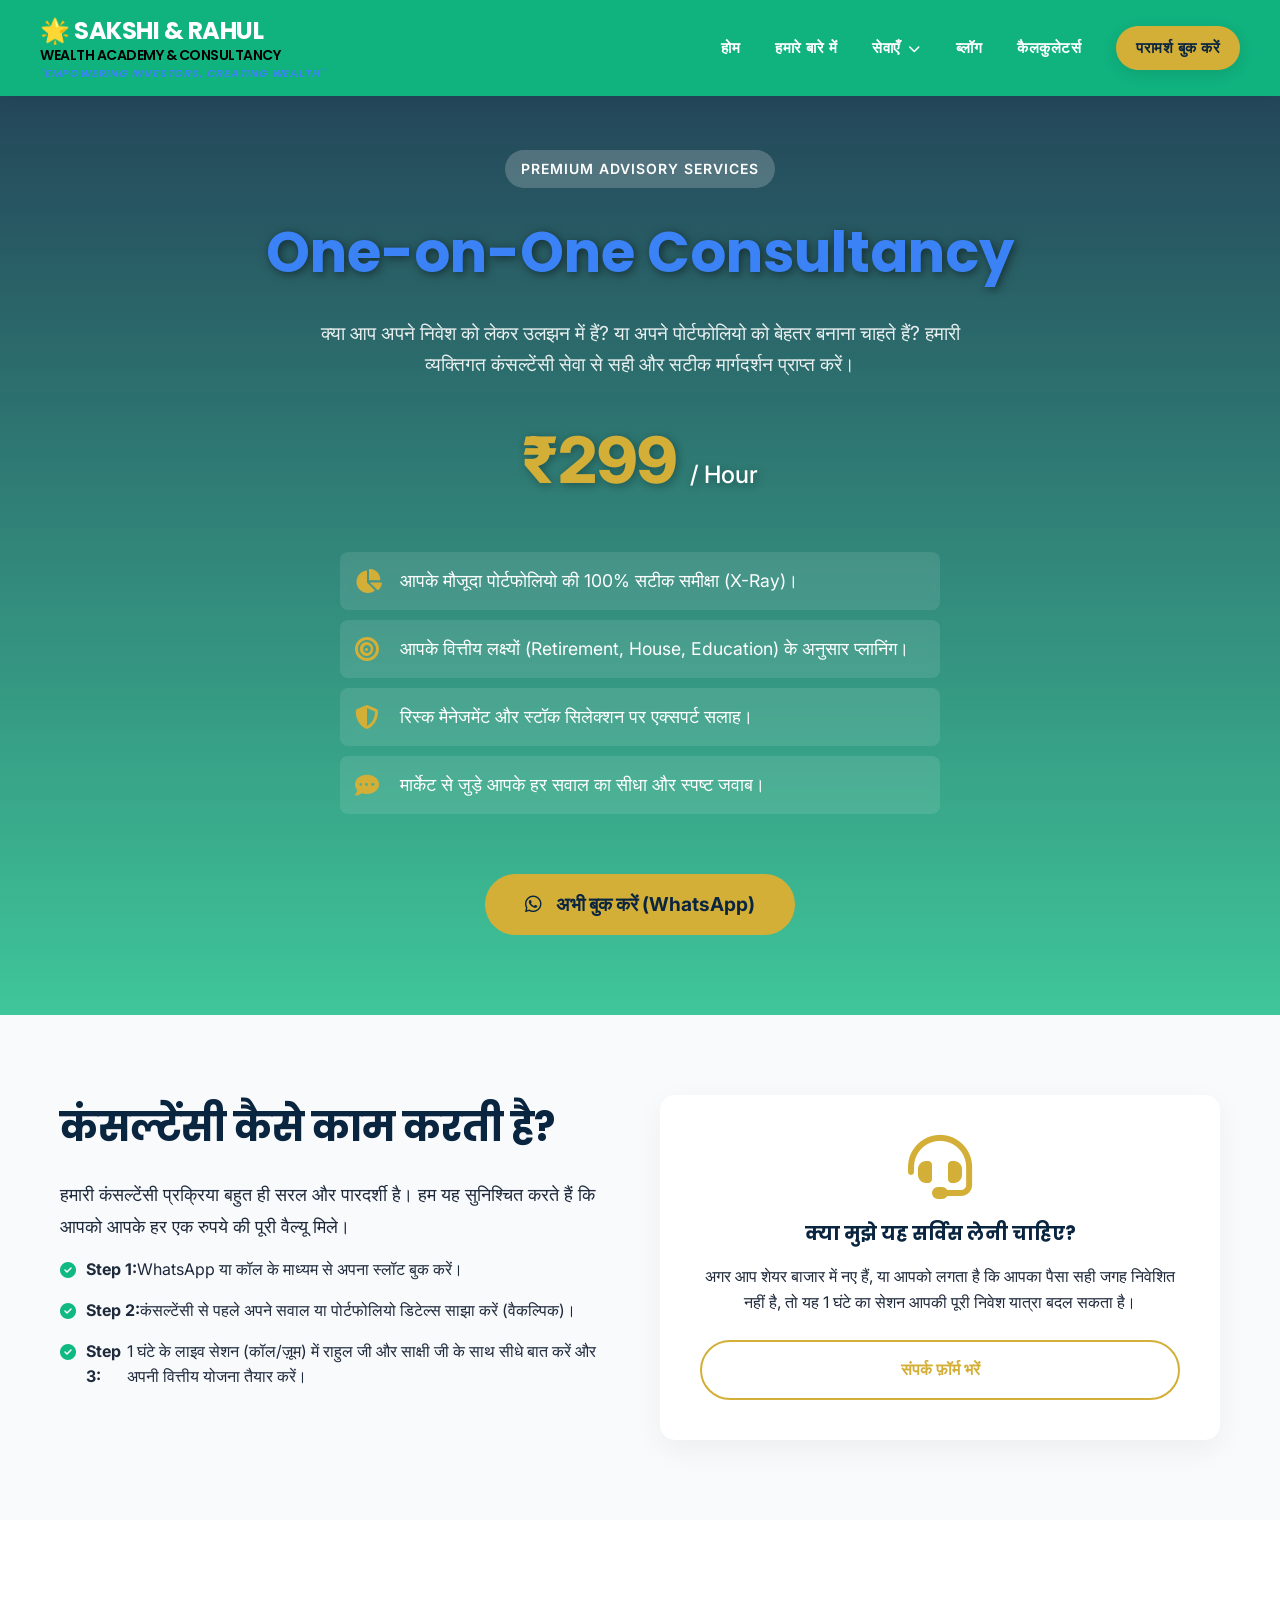
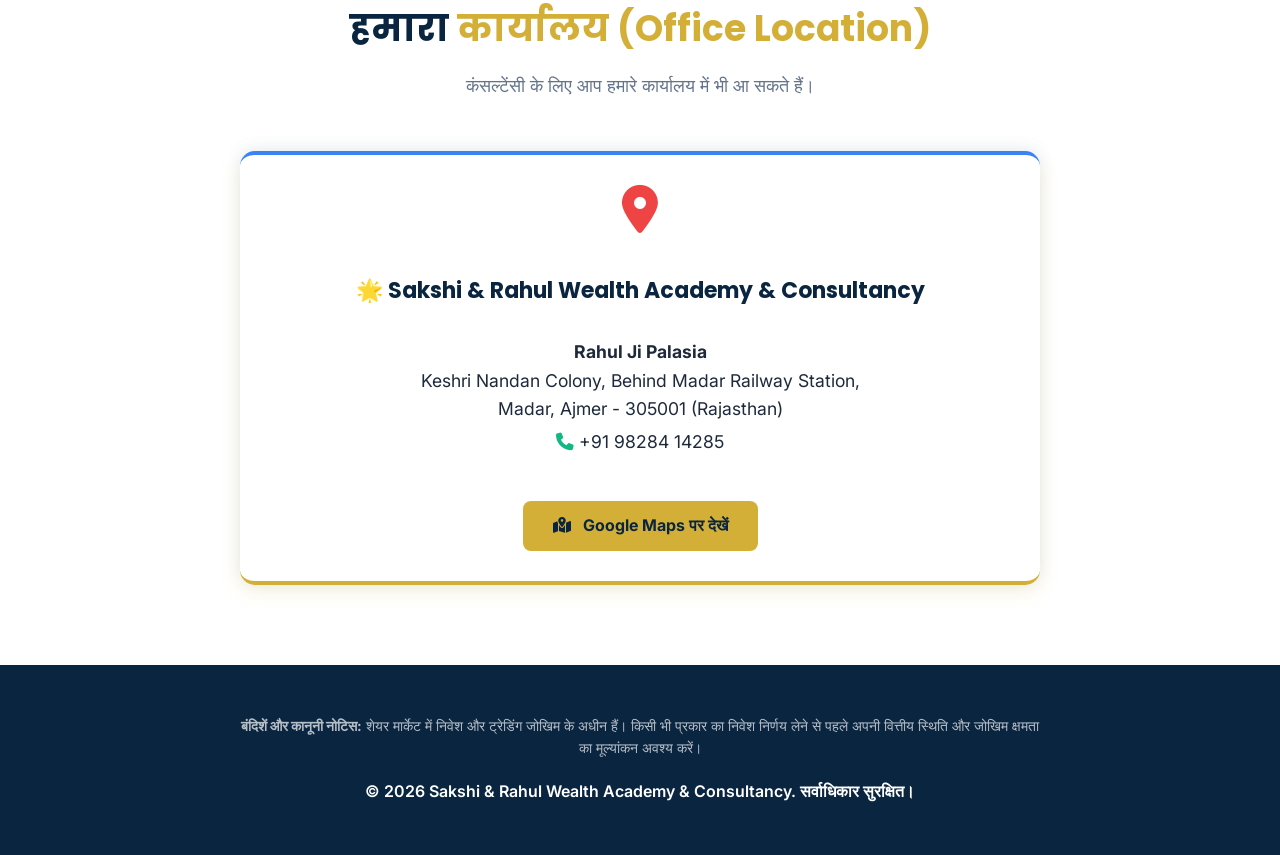
==== consultancy.html @ f093c016 "Add files via upload" ====
<!DOCTYPE html>
<html lang="hi">
<head>
    <meta charset="UTF-8">
    <meta name="viewport" content="width=device-width, initial-scale=1.0">
    <title>Consultancy Charges - 🌟 Sakshi & Rahul Wealth Academy & Consultancy</title>
    <meta name="description" content="व्यक्तिगत वित्तीय सलाह, पोर्टफोलियो समीक्षा और ट्रेडिंग रणनीतियों के लिए हमारी प्रीमियम कंसल्टेंसी सेवाएँ।">
    <link rel="preconnect" href="https://fonts.googleapis.com">
    <link rel="preconnect" href="https://fonts.gstatic.com" crossorigin>
    <link href="https://fonts.googleapis.com/css2?family=Poppins:wght@400;500;600;700;800&family=Inter:wght@400;500;600&display=swap" rel="stylesheet">
    <link rel="stylesheet" href="style.css">
    <link rel="stylesheet" href="https://cdnjs.cloudflare.com/ajax/libs/font-awesome/6.4.0/css/all.min.css">
    <style>
        .page-header {
            padding: 150px 20px 80px;
            background: linear-gradient(rgba(10, 37, 64, 0.9), rgba(16, 185, 129, 0.8)), url('https://images.unsplash.com/photo-1454165804606-c3d57bc86b40?auto=format&fit=crop&q=80') center/cover;
            color: var(--white);
            text-align: center;
        }
        .page-header h1 {
            font-size: 3.5rem;
            margin-bottom: 20px;
        }
        .price-tag {
            font-size: 4rem;
            color: var(--secondary);
            font-weight: 800;
            margin: 30px 0;
            text-shadow: 2px 2px 10px rgba(0,0,0,0.3);
        }
        .price-tag span {
            font-size: 1.5rem;
            color: var(--white);
            font-weight: 500;
        }
        .feature-list {
            list-style: none;
            padding: 0;
            margin: 40px auto;
            max-width: 600px;
            text-align: left;
        }
        .feature-list li {
            padding: 15px;
            margin-bottom: 10px;
            background: rgba(255,255,255,0.1);
            border-radius: 8px;
            font-size: 1.1rem;
            display: flex;
            align-items: center;
            backdrop-filter: blur(5px);
        }
        .feature-list li i {
            color: var(--secondary);
            font-size: 1.5rem;
            margin-right: 15px;
            width: 30px;
        }
    </style>
</head>
<body>

    <!-- Header -->
    <header>
        <div class="logo" style="line-height: 1.3;">
            <div style="font-size: 24px; font-weight: 700; color: var(--white);">🌟 Sakshi & Rahul</div>
            <div style="font-size: 14px; color: #000000; font-weight: 600;">Wealth Academy & Consultancy</div>
            <div style="font-size: 11px; color: var(--accent-blue); letter-spacing: 0.8px; margin-top: 2px; font-style: italic; font-weight: 600;">"Empowering Investors, Creating Wealth"</div>
        </div>
        <nav>
            <ul>
                <li><a href="index.html#home">होम</a></li>
                <li><a href="index.html#about">हमारे बारे में</a></li>
                <li class="dropdown">
                    <a href="index.html#services">सेवाएँ <i class="fa-solid fa-chevron-down" style="font-size: 12px; margin-left: 3px;"></i></a>
                    <div class="dropdown-content">
                        <a href="consultancy.html"><i class="fa-solid fa-handshake" style="margin-right: 8px;"></i> Consultancy Charges</a>
                        <a href="training.html"><i class="fa-solid fa-chalkboard-user" style="margin-right: 8px;"></i> Stock Market Training</a>
                    </div>
                </li>
                <li><a href="blog.html">ब्लॉग</a></li>
                <li><a href="index.html#calculators">कैलकुलेटर्स</a></li>
                <li><a href="index.html#contact" class="btn-primary" style="padding: 10px 20px; box-shadow: 0 4px 15px rgba(0, 0, 0, 0.1);">परामर्श बुक करें</a></li>
            </ul>
        </nav>
    </header>

    <!-- Page Header -->
    <section class="page-header">
        <div class="container">
            <span class="badge" style="background: rgba(255,255,255,0.2); border: none; color: var(--white);">Premium Advisory Services</span>
            <h1 style="color: #3B82F6; text-shadow: 2px 2px 10px rgba(0,0,0,0.5);">One-on-One Consultancy</h1>
            <p style="font-size: 1.2rem; max-width: 700px; margin: 0 auto; opacity: 0.9;">क्या आप अपने निवेश को लेकर उलझन में हैं? या अपने पोर्टफोलियो को बेहतर बनाना चाहते हैं? हमारी व्यक्तिगत कंसल्टेंसी सेवा से सही और सटीक मार्गदर्शन प्राप्त करें।</p>
            
            <div class="price-tag">
                ₹299 <span>/ Hour</span>
            </div>

            <ul class="feature-list">
                <li><i class="fa-solid fa-chart-pie"></i> आपके मौजूदा पोर्टफोलियो की 100% सटीक समीक्षा (X-Ray)।</li>
                <li><i class="fa-solid fa-bullseye"></i> आपके वित्तीय लक्ष्यों (Retirement, House, Education) के अनुसार प्लानिंग।</li>
                <li><i class="fa-solid fa-shield-halved"></i> रिस्क मैनेजमेंट और स्टॉक सिलेक्शन पर एक्सपर्ट सलाह।</li>
                <li><i class="fa-solid fa-comment-dots"></i> मार्केट से जुड़े आपके हर सवाल का सीधा और स्पष्ट जवाब।</li>
            </ul>

            <a href="https://wa.me/919828414285?text=Hello%20Rahul%20Ji,%20I%20want%20to%20book%20a%20Consultancy%20Session." target="_blank" class="btn-primary" style="font-size: 1.2rem; padding: 15px 40px; margin-top: 20px; display: inline-block;">
                <i class="fa-brands fa-whatsapp" style="margin-right: 10px;"></i> अभी बुक करें (WhatsApp)
            </a>
        </div>
    </section>

    <!-- Additional Info Section -->
    <section class="section" style="background: var(--light-bg);">
        <div class="container">
            <div class="grid-2">
                <div>
                    <h2 style="color: var(--primary); margin-bottom: 20px; font-size: 2.5rem;">कंसल्टेंसी कैसे काम करती है?</h2>
                    <p style="color: var(--text-dark); margin-bottom: 15px; font-size: 1.1rem; line-height: 1.8;">हमारी कंसल्टेंसी प्रक्रिया बहुत ही सरल और पारदर्शी है। हम यह सुनिश्चित करते हैं कि आपको आपके हर एक रुपये की पूरी वैल्यू मिले।</p>
                    <ul style="list-style: none; padding: 0;">
                        <li style="margin-bottom: 15px; display: flex; align-items: flex-start;"><i class="fa-solid fa-check-circle" style="color: var(--success); margin-top: 5px; margin-right: 10px;"></i> <strong>Step 1:</strong> WhatsApp या कॉल के माध्यम से अपना स्लॉट बुक करें।</li>
                        <li style="margin-bottom: 15px; display: flex; align-items: flex-start;"><i class="fa-solid fa-check-circle" style="color: var(--success); margin-top: 5px; margin-right: 10px;"></i> <strong>Step 2:</strong> कंसल्टेंसी से पहले अपने सवाल या पोर्टफोलियो डिटेल्स साझा करें (वैकल्पिक)।</li>
                        <li style="margin-bottom: 15px; display: flex; align-items: flex-start;"><i class="fa-solid fa-check-circle" style="color: var(--success); margin-top: 5px; margin-right: 10px;"></i> <strong>Step 3:</strong> 1 घंटे के लाइव सेशन (कॉल/ज़ूम) में राहुल जी और साक्षी जी के साथ सीधे बात करें और अपनी वित्तीय योजना तैयार करें।</li>
                    </ul>
                </div>
                <div style="background: var(--white); padding: 40px; border-radius: 15px; box-shadow: 0 10px 30px rgba(0,0,0,0.05); text-align: center;">
                    <i class="fa-solid fa-headset" style="font-size: 4rem; color: var(--secondary); margin-bottom: 20px;"></i>
                    <h3 style="color: var(--primary); margin-bottom: 15px;">क्या मुझे यह सर्विस लेनी चाहिए?</h3>
                    <p style="color: var(--text-dark); margin-bottom: 25px;">अगर आप शेयर बाजार में नए हैं, या आपको लगता है कि आपका पैसा सही जगह निवेशित नहीं है, तो यह 1 घंटे का सेशन आपकी पूरी निवेश यात्रा बदल सकता है।</p>
                    <a href="index.html#contact" class="btn-secondary" style="width: 100%; display: block;">संपर्क फ़ॉर्म भरें</a>
                </div>
            </div>
        </div>
    </section>

    <!-- Location Section -->
    <section class="section" style="background: var(--white);">
        <div class="container">
            <div class="section-header text-center">
                <h2 style="color: var(--primary);">हमारा <span>कार्यालय (Office Location)</span></h2>
                <p>कंसल्टेंसी के लिए आप हमारे कार्यालय में भी आ सकते हैं।</p>
            </div>
            <div class="tool-card" style="max-width: 800px; margin: 0 auto; display: flex; flex-direction: column; align-items: center; text-align: center;">
                <i class="fa-solid fa-location-dot" style="font-size: 3rem; color: var(--danger); margin-bottom: 20px;"></i>
                <h3 style="color: var(--primary); margin-bottom: 10px;">🌟 Sakshi & Rahul Wealth Academy & Consultancy</h3>
                <p style="color: var(--text-dark); font-size: 1.1rem; line-height: 1.6; margin-bottom: 25px;">
                    <strong>Rahul Ji Palasia</strong><br>
                    Keshri Nandan Colony, Behind Madar Railway Station,<br>
                    Madar, Ajmer - 305001 (Rajasthan)<br>
                    <i class="fa-solid fa-phone" style="color: var(--success); margin-top: 10px;"></i> +91 98284 14285
                </p>
                <a href="https://www.google.com/maps/search/Rahul+Ji+Palasia,+Kesari+Nandan+Colony,+Behind+Madar+Railway+Station,+Madar,+Ajmer+-+305001+%2B91+98284+14285/@26.4617545,74.6908828,54m/data=!3m1!1e3?entry=ttu&g_ep=EgoyMDI2MDYwMS4wIKXMDSoASAFQAw%3D%3D" target="_blank" class="btn-primary" style="padding: 12px 30px; border-radius: 8px;">
                    <i class="fa-solid fa-map-location-dot" style="margin-right: 8px;"></i> Google Maps पर देखें
                </a>
            </div>
        </div>
    </section>

    <!-- Footer -->
    <footer style="background: var(--primary); padding: 50px 20px; color: var(--white); text-align: center;">
        <div class="container">
            <p style="opacity: 0.7; font-size: 14px; max-width: 800px; margin: 0 auto 20px;">
                <strong>बंदिशें और कानूनी नोटिस:</strong> शेयर मार्केट में निवेश और ट्रेडिंग जोखिम के अधीन हैं। किसी भी प्रकार का निवेश निर्णय लेने से पहले अपनी वित्तीय स्थिति और जोखिम क्षमता का मूल्यांकन अवश्य करें।
            </p>
            <p style="font-weight: 600;">&copy; 2026 Sakshi & Rahul Wealth Academy & Consultancy. सर्वाधिकार सुरक्षित।</p>
        </div>
    </footer>

</body>
</html>
---- style.css ----
:root {
  /* Primary Colors */
  --primary: #0A2540;
  --primary-light: #133B5C;
  --secondary: #D4AF37;

  /* Background */
  --background: #F8FAFC;
  --white: #FFFFFF;

  /* Text */
  --text-dark: #1E293B;
  --text-light: #64748B;

  /* Status */
  --success: #10B981;
  --warning: #F59E0B;
  --danger: #EF4444;
  --accent-blue: #3B82F6;

  /* Gradient */
  --hero-gradient: linear-gradient(135deg, #0A2540 0%, #133B5C 50%, #1E3A5F 100%);
  --gold-gradient: linear-gradient(135deg, #D4AF37, #F7D774);
  
  --font-heading: 'Poppins', sans-serif;
  --font-content: 'Inter', sans-serif;
}

* {
    margin: 0;
    padding: 0;
    box-sizing: border-box;
    scroll-behavior: smooth;
}

body {
    font-family: var(--font-content);
    background-color: var(--background);
    color: var(--text-dark);
    line-height: 1.6;
}

h1, h2, h3, h4, h5, h6 {
    font-family: var(--font-heading);
    color: var(--primary);
}

a {
    text-decoration: none;
    color: inherit;
}

.container {
    max-width: 1200px;
    margin: 0 auto;
    padding: 0 20px;
}

/* Header - Premium Attractive Menu */
header {
    position: fixed;
    top: 0;
    width: 100%;
    background-color: rgba(16, 185, 129, 0.95); /* Green Background */
    backdrop-filter: blur(12px);
    -webkit-backdrop-filter: blur(12px);
    box-shadow: 0 4px 20px rgba(0,0,0,0.06);
    padding: 15px 40px;
    display: flex;
    justify-content: space-between;
    align-items: center;
    z-index: 1000;
    transition: all 0.3s ease;
}

.logo {
    font-family: var(--font-heading);
    font-size: 26px;
    font-weight: 800;
    letter-spacing: -0.5px;
    color: var(--white);
    text-transform: uppercase;
}

.logo span {
    color: #000000; /* Black text */
}

nav ul {
    display: flex;
    list-style: none;
    gap: 35px;
    align-items: center;
}

nav ul li a {
    font-weight: 600;
    font-size: 15px;
    color: var(--white);
    transition: color 0.3s ease;
    text-transform: uppercase;
    letter-spacing: 0.5px;
}

nav ul li a:not(.btn-primary) {
    position: relative;
}

nav ul li a:not(.btn-primary)::after {
    content: '';
    position: absolute;
    bottom: -6px;
    left: 0;
    width: 0%;
    height: 3px;
    background: var(--secondary);
    border-radius: 2px;
    transition: width 0.3s ease;
}

nav ul li a:not(.btn-primary):hover {
    color: var(--secondary); /* Gold on hover */
}

nav ul li a:not(.btn-primary):hover::after {
    width: 100%;
}

/* Dropdown Styles */
.dropdown {
    position: relative;
    display: inline-block;
}

.dropdown-content {
    display: none;
    position: absolute;
    background-color: rgba(16, 185, 129, 0.98);
    min-width: 250px;
    box-shadow: 0px 8px 30px rgba(0,0,0,0.15);
    z-index: 1001;
    border-radius: 8px;
    overflow: hidden;
    top: 100%;
    left: 0;
    margin-top: 15px;
}

.dropdown::after {
    content: '';
    position: absolute;
    top: 100%;
    left: 0;
    width: 100%;
    height: 15px;
}

.dropdown-content a {
    color: var(--white);
    padding: 15px 20px;
    text-decoration: none;
    display: block;
    font-size: 14px;
    font-weight: 500;
    transition: background-color 0.3s ease, padding-left 0.3s ease;
    border-bottom: 1px solid rgba(255,255,255,0.1);
    text-transform: none;
}

.dropdown-content a:last-child {
    border-bottom: none;
}

.dropdown-content a:hover {
    background-color: rgba(255,255,255,0.1);
    color: var(--secondary);
    padding-left: 25px;
}

.dropdown-content a::after {
    display: none !important;
}

.dropdown:hover .dropdown-content {
    display: block;
    animation: fadeInDropdown 0.3s ease forwards;
}

@keyframes fadeInDropdown {
    from { opacity: 0; transform: translateY(10px); }
    to { opacity: 1; transform: translateY(0); }
}

/* Luxury Hero Section */
.hero {
    min-height: 90vh;
    background: var(--hero-gradient);
    color: var(--white);
    display: flex;
    align-items: center;
    justify-content: center;
    text-align: center;
    padding: 100px 20px 50px 20px;
}

.hero-content {
    max-width: 900px;
    margin: auto;
}

.badge {
    background: rgba(212, 175, 55, 0.2);
    border: 1px solid var(--secondary);
    color: var(--secondary);
    padding: 8px 16px;
    border-radius: 30px;
    font-size: 14px;
    font-weight: 600;
    display: inline-block;
    margin-bottom: 20px;
    text-transform: uppercase;
    letter-spacing: 1px;
}

.hero h1 {
    font-size: 4rem;
    color: var(--white);
    margin-bottom: 20px;
    line-height: 1.2;
}

.hero p {
    font-size: 1.2rem;
    max-width: 700px;
    margin: 20px auto 40px;
    color: rgba(255,255,255,0.8);
}

.buttons {
    display: flex;
    gap: 20px;
    justify-content: center;
}

/* CTA Buttons */
.btn-primary {
    background: var(--secondary);
    color: var(--primary);
    padding: 15px 35px;
    border-radius: 50px;
    font-weight: 700;
    display: inline-block;
    transition: .3s;
    border: none;
    cursor: pointer;
    text-decoration: none;
}

.btn-primary:hover {
    transform: scale(1.05);
    box-shadow: 0 10px 20px rgba(212, 175, 55, 0.4);
}

.btn-secondary {
    background: transparent;
    color: var(--secondary);
    padding: 15px 35px;
    border-radius: 50px;
    font-weight: 700;
    display: inline-block;
    transition: .3s;
    border: 2px solid var(--secondary);
    cursor: pointer;
    text-decoration: none;
}

.btn-secondary:hover {
    background: rgba(212, 175, 55, 0.1);
    transform: scale(1.05);
}

/* Sections */
.section {
    padding: 80px 0;
}

.section-bg {
    background-color: var(--white);
}

.section-header {
    text-align: center;
    margin-bottom: 50px;
}

.section-header h2 {
    font-size: 36px;
    margin-bottom: 15px;
}

.section-header h2 span {
    color: var(--secondary);
}

.section-header p {
    color: var(--text-light);
    font-size: 18px;
}

/* Grid Layouts */
.grid-3 {
    display: grid;
    grid-template-columns: repeat(auto-fit, minmax(300px, 1fr));
    gap: 30px;
}

.grid-2 {
    display: grid;
    grid-template-columns: repeat(auto-fit, minmax(400px, 1fr));
    gap: 40px;
}

/* Luxury Cards */
.tool-card {
    background: var(--white);
    padding: 30px;
    border-radius: 15px;
    box-shadow: 0 -3px 15px rgba(59, 130, 246, 0.1), 0 5px 20px rgba(212, 175, 55, 0.2);
    transition: transform 0.3s, box-shadow 0.3s;
    display: flex;
    flex-direction: column;
    align-items: stretch;
    gap: 20px;
    border-top: 4px solid var(--accent-blue);
    border-bottom: 4px solid var(--secondary);
}

.tool-card:hover {
    transform: translateY(-10px);
    box-shadow: 0 -5px 20px rgba(59, 130, 246, 0.2), 0 15px 40px rgba(212, 175, 55, 0.3);
}

.card-icon {
    font-size: 40px;
    color: var(--secondary);
    margin-bottom: 20px;
}

.tool-card h3 {
    margin-bottom: 15px;
    font-size: 22px;
}

/* Glassmorphism Design */
.glass-card {
    backdrop-filter: blur(20px);
    background: rgba(255, 255, 255, 0.1);
    border: 1px solid rgba(255, 255, 255, 0.2);
    border-radius: 24px;
    color: var(--white);
    padding: 30px;
}

/* Calculators */
.input-group {
    margin-bottom: 20px;
}

.input-group label {
    display: block;
    margin-bottom: 8px;
    font-weight: 600;
    color: var(--text-dark);
}

.input-group input {
    width: 100%;
    padding: 12px;
    border: 1px solid #E2E8F0;
    border-radius: 10px;
    font-family: var(--font-content);
    font-size: 16px;
    transition: border 0.3s;
}

.input-group input:focus {
    outline: none;
    border-color: var(--secondary);
    box-shadow: 0 0 0 3px rgba(212, 175, 55, 0.2);
}

.result-box {
    background: var(--background);
    padding: 20px;
    border-radius: 10px;
    margin-top: 20px;
    text-align: center;
    border-left: 4px solid var(--success);
}

.result-box h4 {
    color: var(--text-light);
    font-size: 16px;
    margin-bottom: 5px;
}

.result-box .amount {
    font-size: 28px;
    font-weight: 700;
    color: var(--primary);
}

/* Forms */
.form-control {
    width: 100%;
    padding: 15px;
    border: 1px solid #E2E8F0;
    border-radius: 10px;
    margin-bottom: 20px;
    font-family: var(--font-content);
}

.form-control:focus {
    outline: none;
    border-color: var(--secondary);
}

/* Trust Badges in Trust Section */
.trust-indicators {
    background: var(--white);
    padding: 30px;
    border-radius: 15px;
    box-shadow: 0 -3px 15px rgba(59, 130, 246, 0.1), 0 5px 20px rgba(212, 175, 55, 0.2);
    border-top: 4px solid var(--accent-blue);
    border-bottom: 4px solid var(--secondary);
    position: relative;
    z-index: 10;
    margin-top: -50px;
}
.trust-indicators .grid-3 {
    text-align: center;
}
.trust-item h3 {
    font-size: 28px;
    color: var(--primary);
}
.trust-item p {
    color: var(--text-light);
    font-weight: 500;
}

/* Premium Footer */
footer {
    background: var(--primary);
    color: var(--white);
    padding: 80px 0 20px;
}

.footer-grid {
    display: grid;
    grid-template-columns: repeat(auto-fit, minmax(200px, 1fr));
    gap: 40px;
    margin-bottom: 40px;
}

.footer-col h4 {
    color: var(--secondary);
    margin-bottom: 20px;
}

.footer-col ul {
    list-style: none;
}

.footer-col ul li {
    margin-bottom: 10px;
}

.footer-col ul li a {
    color: #cbd5e1;
}

.footer-col ul li a:hover {
    color: var(--secondary);
}

.copyright {
    text-align: center;
    padding-top: 20px;
    border-top: 1px solid rgba(255,255,255,0.1);
    color: #94a3b8;
    font-size: 14px;
}

/* Responsive */
@media (max-width: 768px) {
    header {
        padding: 15px 20px;
        flex-direction: column;
        gap: 15px;
    }
    nav ul {
        flex-wrap: wrap;
        justify-content: center;
    }
    .hero h1 { font-size: 2.5rem; }
    .buttons { flex-direction: column; }
    .trust-indicators {
        margin-top: 20px;
        box-shadow: none;
    }
}
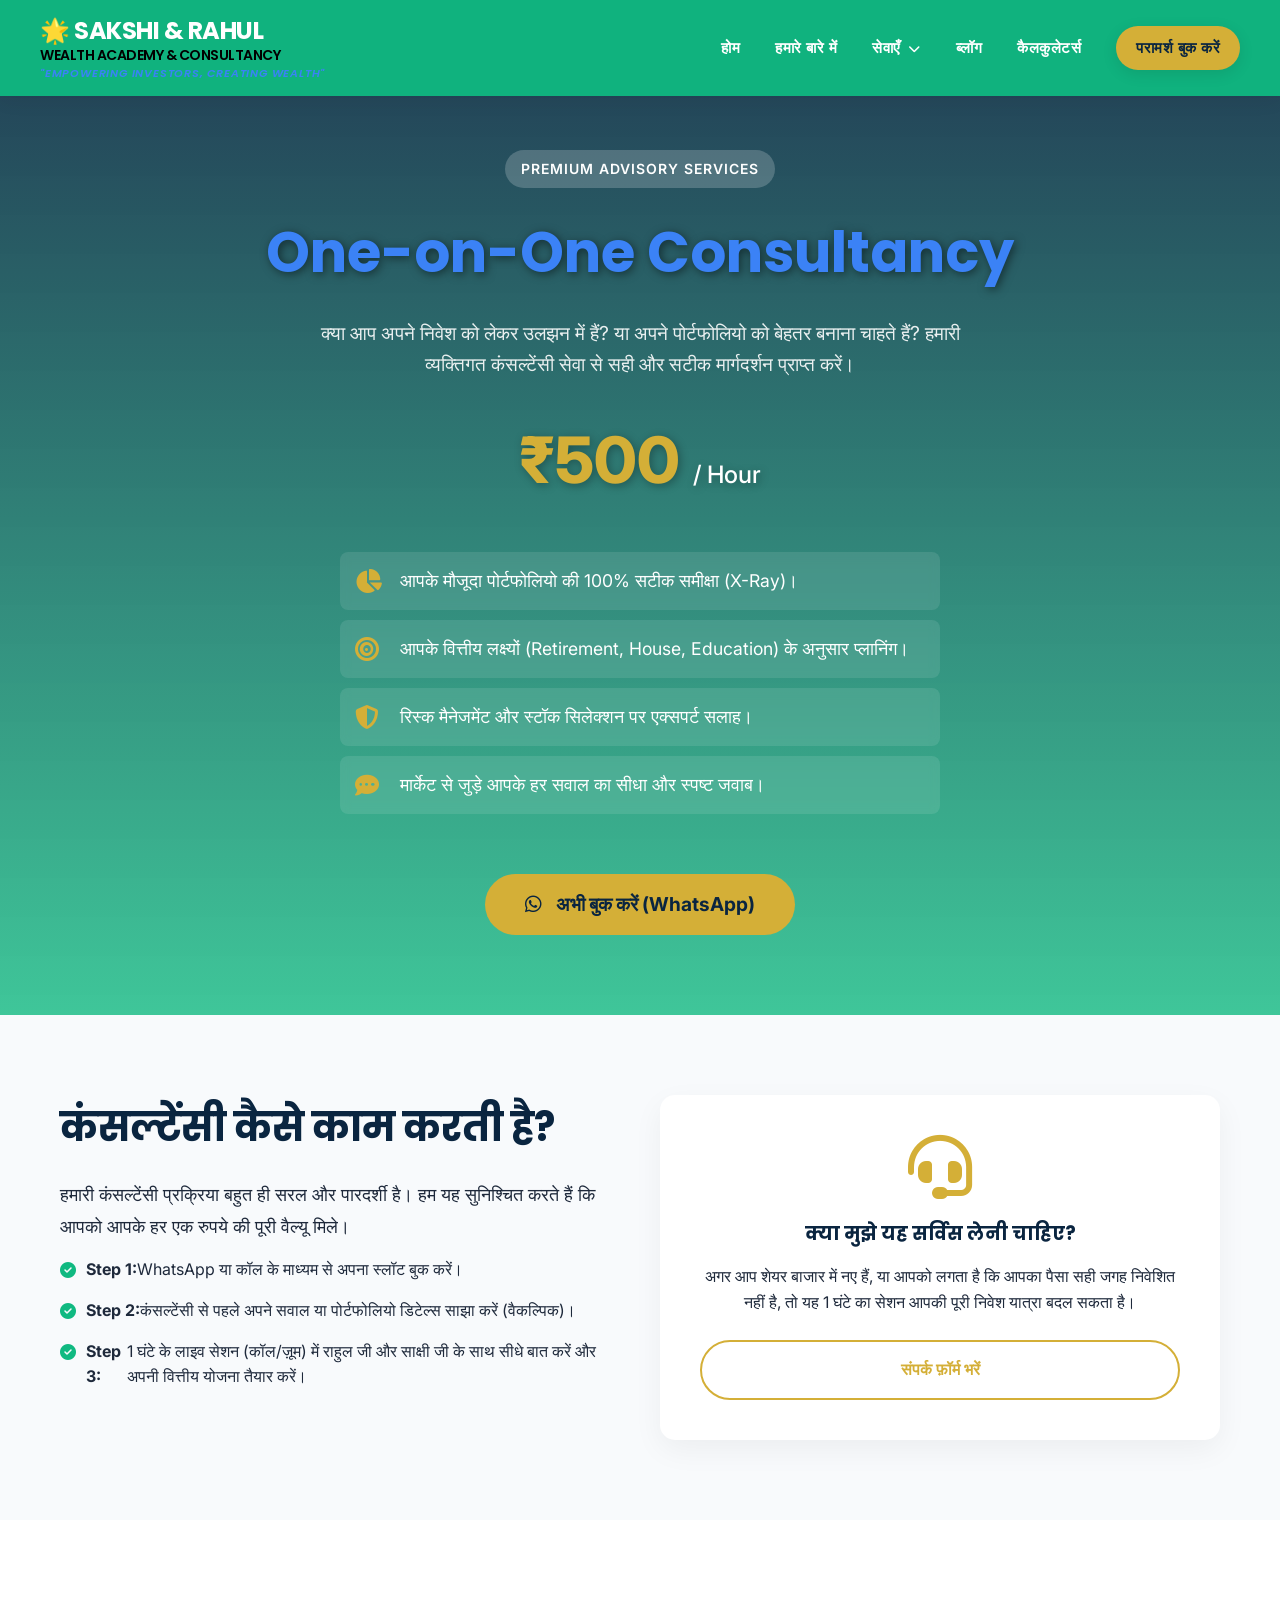
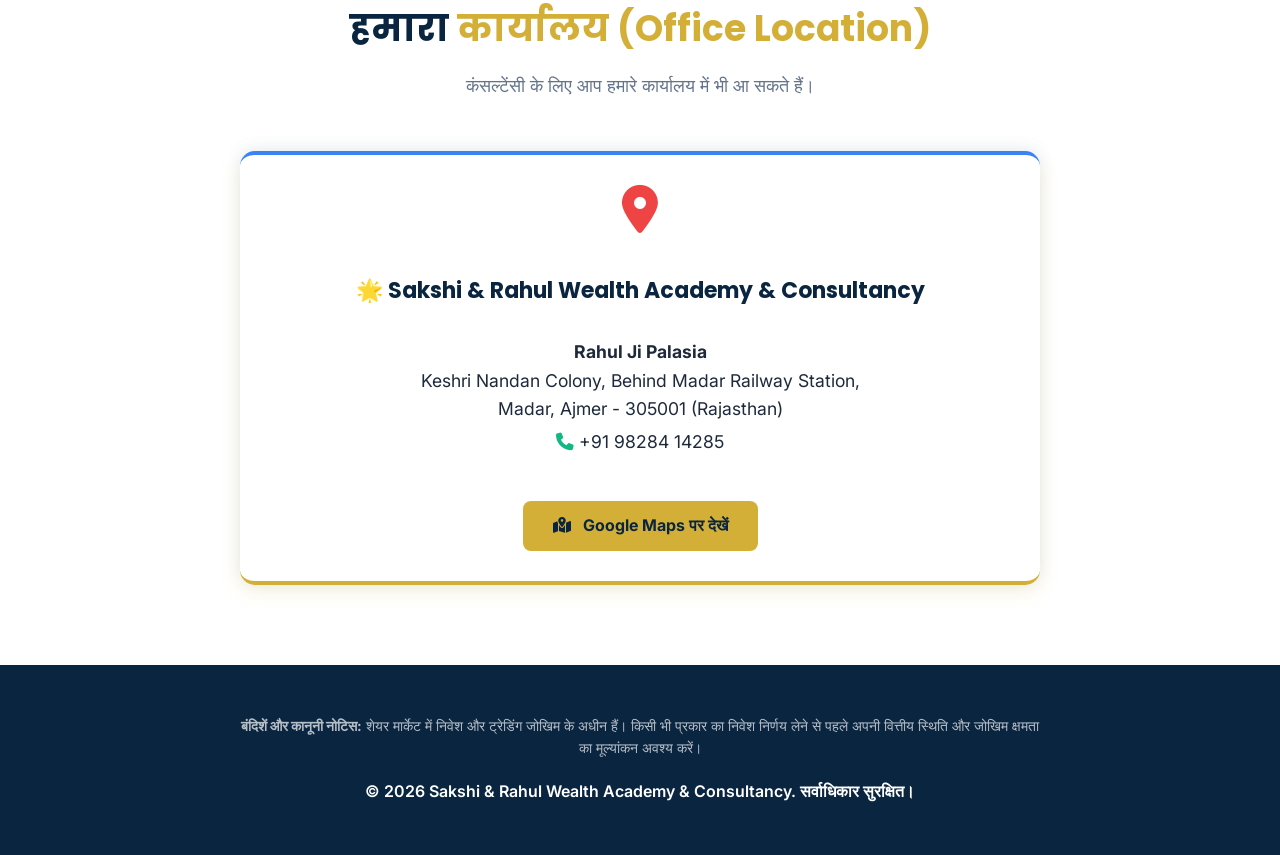
==== commit b2b5dcd6: "Add files via upload" ====
--- a/consultancy.html
+++ b/consultancy.html
@@ -93,7 +93,7 @@
             <p style="font-size: 1.2rem; max-width: 700px; margin: 0 auto; opacity: 0.9;">क्या आप अपने निवेश को लेकर उलझन में हैं? या अपने पोर्टफोलियो को बेहतर बनाना चाहते हैं? हमारी व्यक्तिगत कंसल्टेंसी सेवा से सही और सटीक मार्गदर्शन प्राप्त करें।</p>
             
             <div class="price-tag">
-                ₹299 <span>/ Hour</span>
+                ₹500 <span>/ Hour</span>
             </div>
 
             <ul class="feature-list">
